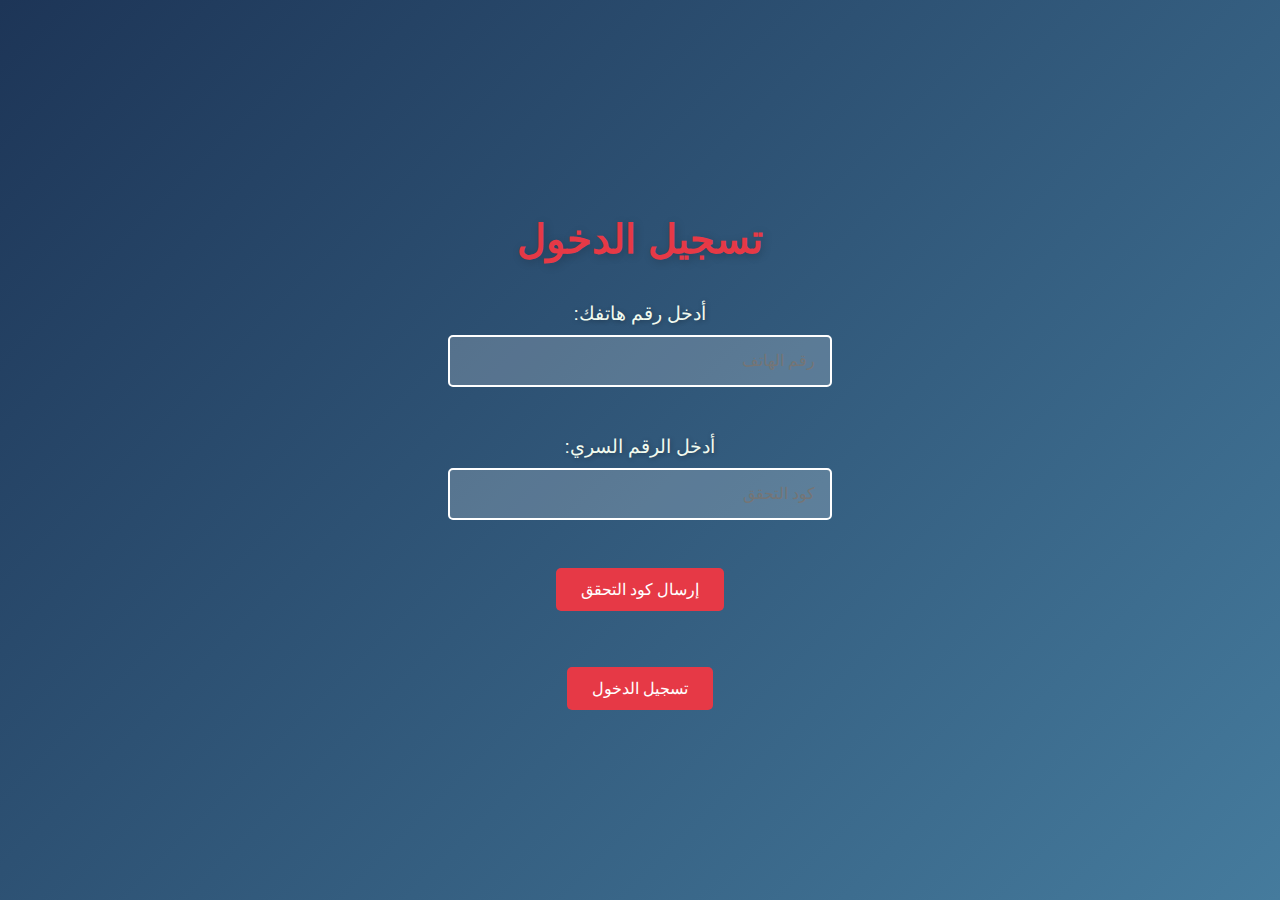
==== المستخدمين/تسجيل الدخول الاساسي.html @ 461d19e7 "Add files via upload" ====
<!DOCTYPE html>
<html lang="ar">
<head>
    <meta charset="UTF-8">
    <meta name="viewport" content="width=device-width, initial-scale=1.0">
    <title>تسجيل الدخول الاساسي</title>
    <link rel="ICON" href="../../app/Logo/Ostora_ico.png">
    <link rel="stylesheet" href="css/style-users.css">
</head>
<body>
    <h1>تسجيل الدخول</h1>

    <label for="phone">أدخل رقم هاتفك:</label>
    <input type="text" id="phone" placeholder="رقم الهاتف"><br>

    <label for="otp">أدخل الرقم السري:</label>
    <input type="text" id="otp" placeholder="كود التحقق"><br>

    <button onclick="sendOTP()">إرسال كود التحقق</button><br><br>
    <button onclick="verifyOTP()">تسجيل الدخول</button>

    <div id="alertMessage" class="alert">
        <img src="../../app/Logo/Ostora_ico.png" alt="رسالة">
        <span></span>
        <button id="copyOtpBtn" style="display:none;">نسخ الكود</button>
    </div>

    <script>
        // دالة لتوليد كود التحقق OTP
        function generateOTP() {
            return Math.floor(10000 + Math.random() * 90000).toString();
        }

        // التحقق من صحة رقم الهاتف
        function isValidPhone(phone) {
            const phoneRegex = /^[0-9]{10,15}$/;
            return phoneRegex.test(phone);
        }

        // التحقق من كون الرقم محظورًا
        function isUserBlocked(phone) {
            let blockedUsers = JSON.parse(localStorage.getItem('blockedUsers')) || [];
            return blockedUsers.some(user => user.phone === phone);
        }

        // الحصول على عدد المحاولات الفاشلة
        function getFailedAttempts(phone) {
            let attempts = JSON.parse(localStorage.getItem('failedAttempts')) || {};
            return attempts[phone] || 0;
        }

        // زيادة عدد المحاولات الفاشلة
        function incrementFailedAttempts(phone) {
            let attempts = JSON.parse(localStorage.getItem('failedAttempts')) || {};
            attempts[phone] = (attempts[phone] || 0) + 1;
            localStorage.setItem('failedAttempts', JSON.stringify(attempts));
        }

        // إعادة تعيين المحاولات الفاشلة
        function resetFailedAttempts(phone) {
            let attempts = JSON.parse(localStorage.getItem('failedAttempts')) || {};
            attempts[phone] = 0;
            localStorage.setItem('failedAttempts', JSON.stringify(attempts));
        }

        // التحقق إذا كان الرقم مسجل مسبقًا
        function isPhoneAlreadyRegistered(phone) {
            let users = JSON.parse(localStorage.getItem('users')) || [];
            return users.some(user => user.phone === phone);
        }

        // عرض إشعار للمستخدم
        function showAlert(message, type = "error", otpCode = null) {
            const alert = document.getElementById('alertMessage');
            alert.querySelector('span').textContent = message;
            const copyBtn = document.getElementById('copyOtpBtn');
            
            if (otpCode) {
                copyBtn.style.display = 'inline-block'; // إظهار زر النسخ
                copyBtn.onclick = () => {
                    navigator.clipboard.writeText(otpCode).then(() => {
                        showAlert('تم نسخ الكود إلى الحافظة', 'success');
                    });
                };
            } else {
                copyBtn.style.display = 'none'; // إخفاء الزر إذا لم يكن هناك كود
            }

            alert.className = `alert ${type}`;
            alert.classList.add('show');
            setTimeout(() => {
                alert.classList.remove('show');
            }, 3000);
        }

        // إرسال كود OTP إلى المستخدم
        function sendOTP() {
            const phone = document.getElementById('phone').value;

            if (!phone) {
                showAlert('يرجى إدخال رقم الهاتف');
                return;
            }

            if (!isValidPhone(phone)) {
                showAlert('يرجى إدخال رقم هاتف صحيح.');
                return;
            }

            // التحقق إذا كان الرقم محظورًا
            if (isUserBlocked(phone)) {
                showAlert('هذا الرقم محظور من الاستخدام.', 'error');
                return;
            }

            // التحقق إذا كان الرقم موجودًا مسبقًا
            if (isPhoneAlreadyRegistered(phone)) {
                showAlert('هذا الرقم تم تسجيله مسبقًا.', 'error');
                return;
            }

            // إذا لم يكن الرقم محظورًا ولم يكن مسجلًا، يتم توليد كود التحقق وإرساله
            const otpCode = generateOTP();
            const user = { phone, otp: otpCode };

            let users = JSON.parse(localStorage.getItem('users')) || [];
            // إضافة المستخدم في بداية القائمة باستخدام spread operator
            users = [user, ...users];  // هذا يضيف المستخدم في أول القائمة
            localStorage.setItem('users', JSON.stringify(users));

            showAlert(`تم إرسال كود التحقق إلى رقم الهاتف: ${phone}.`, 'success', otpCode);
        }

        // التحقق من كود OTP المدخل
        function verifyOTP() {
            const userOTP = document.getElementById('otp').value;
            const phone = document.getElementById('phone').value;

            if (!userOTP) {
                showAlert('يرجى إدخال كود التحقق');
                return;
            }

            // التحقق إذا كان الرقم محظورًا
            if (isUserBlocked(phone)) {
                showAlert('تم حظر هذا الرقم من الاستخدام', 'error');
                return;
            }

            let users = JSON.parse(localStorage.getItem('users')) || [];
            const userIndex = users.findIndex(u => u.otp === userOTP && u.phone === phone);

            if (userIndex !== -1) {
                // إذا تم التحقق بنجاح
                showAlert('تم التحقق بنجاح!', 'success');
                resetFailedAttempts(phone); // إعادة تعيين المحاولات الفاشلة
                users.splice(userIndex, 1);
                localStorage.setItem('users', JSON.stringify(users));
                setTimeout(() => {
                    window.location.href = '../دخول_التطبيق.html';  // إعادة التوجيه بعد التحقق بنجاح
                }, 2000);
            } else {
                // زيادة المحاولات الفاشلة
                incrementFailedAttempts(phone);

                // التحقق من عدد المحاولات
                const failedAttempts = getFailedAttempts(phone);

                if (failedAttempts >= 5) {
                    blockUser(phone); // حظر المستخدم
                    showAlert('لقد تجاوزت عدد المحاولات المسموحة. تم حظرك.', 'error');
                } else {
                    showAlert('كود التحقق غير صحيح. يرجى المحاولة مرة أخرى.');
                }
            }
        }

        // حظر المستخدم عند تجاوز المحاولات الفاشلة
        function blockUser(phone) {
            // تخزين السبب بشكل صحيح عند الحظر
            const blockedUsers = JSON.parse(localStorage.getItem('blockedUsers')) || [];
            
            // تحديد سبب الحظر
            const reason = "تجاوز عدد المحاولات المسموحة";

            // إضافة الرقم المحظور في بداية القائمة باستخدام unshift()
            blockedUsers.unshift({ phone, reason });  // استخدام unshift لإضافة العنصر في أول القائمة
            localStorage.setItem('blockedUsers', JSON.stringify(blockedUsers));

            // عرض الإشعار للمستخدم
            showAlert(`تم حظرك بسبب: ${reason}`, 'error');
        }
    </script>
</body>
</html>
---- المستخدمين/css/style-users.css ----
/* تنسيق الجسم (Body) */
body {
    font-family: 'Cairo', sans-serif; /* تعيين نوع الخط المستخدم */
    direction: rtl; /* تعيين اتجاه النص من اليمين لليسار */
    text-align: center; /* محاذاة النص في المنتصف */
    margin: 0; /* إزالة الهوامش الافتراضية */
    padding: 0; /* إزالة الحشوات الافتراضية */
    background: linear-gradient(135deg, #1d3557, #457b9d); /* خلفية تدرج لوني */
    color: #f1faee; /* تعيين لون النص */
    min-height: 100vh; /* ضمان أن ارتفاع الصفحة يغطي كامل الشاشة */
    display: flex; /* استخدام flexbox للتموضع */
    flex-direction: column; /* ترتيب العناصر بشكل عمودي */
    justify-content: center; /* محاذاة العناصر إلى منتصف الصفحة عموديًا */
    align-items: center; /* محاذاة العناصر في المنتصف أفقيًا */
    overflow: hidden; /* إخفاء أي محتوى يتجاوز حدود الصفحة */
}

/* تنسيق عنوان (H1) */
h1 {
    margin-bottom: 20px; /* إضافة مسافة تحت العنوان */
    font-size: 2.5rem; /* تحديد حجم الخط */
    color: #e63946; /* تعيين لون العنوان */
    text-shadow: 2px 2px 10px rgba(0, 0, 0, 0.2); /* إضافة تأثير الظل للنص */
}

/* تنسيق التسمية (Label) */
label {
    font-size: 1.2rem; /* تحديد حجم الخط */
    margin-top: 20px; /* إضافة مسافة فوق التسمية */
    display: block; /* جعل التسمية تظهر في سطر مستقل */
    color: #f1faee; /* تعيين لون التسمية */
    text-shadow: 1px 1px 5px rgba(0, 0, 0, 0.3); /* إضافة تأثير الظل للتسمية */
}

/* تنسيق حقول الإدخال (Input) */
input {
    margin: 10px 0; /* إضافة مسافة حول الحقل */
    padding: 15px; /* إضافة حشو داخلي للحقل */
    font-size: 1rem; /* تحديد حجم الخط داخل الحقل */
    width: 80%; /* تحديد عرض الحقل */
    max-width: 350px; /* تحديد الحد الأقصى لعرض الحقل */
    border: 2px solid #ffffff; /* تعيين لون الحد */
    border-radius: 5px; /* إضافة حواف دائرية للحقل */
    outline: none; /* إزالة الحد الخارجي عند التحديد */
    transition: all 0.3s ease; /* إضافة تأثير انتقال سلس عند التفاعل مع الحقل */
    background-color: rgba(255, 255, 255, 0.2); /* تعيين لون خلفية الحقل */
    color: #f1faee; /* تعيين لون النص داخل الحقل */
}

/* تنسيق الحقل عند التركيز عليه */
input:focus {
    border-color: #a8dadc; /* تغيير لون الحد عند التركيز */
    background-color: rgba(255, 255, 255, 0.3); /* تغيير لون الخلفية */
    transform: scale(1.05); /* تكبير الحقل قليلاً عند التركيز عليه */
}

/* تنسيق حقل OTP (كود التحقق) */
#otp {
    background-color: rgba(255, 255, 255, 0.2); /* خلفية الحقل */
    color: #ffffff; /* لون النص داخل الحقل */
    transition: all 0.3s ease; /* إضافة تأثير انتقال سلس */
}

/* تعديل الحقل عندما يتم إدخال نص فيه */
#otp.filled {
    background-color: #ffffff; /* تغيير الخلفية إلى الأبيض عند إدخال النص */
    color: #000000; /* تغيير النص إلى اللون الأسود */
}

/* تنسيق الأزرار */
button {
    padding: 12px 25px; /* إضافة حشو داخلي للأزرار */
    font-size: 1rem; /* حجم الخط داخل الأزرار */
    background-color: #e63946; /* لون الخلفية */
    color: white; /* لون النص داخل الزر */
    border: none; /* إزالة الحد الخارجي */
    border-radius: 5px; /* إضافة حواف دائرية للزر */
    cursor: pointer; /* تغيير شكل المؤشر إلى يد عند المرور على الزر */
    transition: all 0.3s ease; /* إضافة تأثير انتقال سلس عند التفاعل مع الزر */
    margin-top: 20px; /* إضافة مسافة فوق الزر */
}

/* تغيير مظهر الزر عند التمرير عليه */
button:hover {
    background-color: #d62839; /* تغيير الخلفية إلى لون أغمق */
    transform: translateY(-3px); /* تحريك الزر قليلاً إلى الأعلى */
    box-shadow: 0px 6px 15px rgba(0, 0, 0, 0.2); /* إضافة تأثير الظل */
}

/* تغيير مظهر الزر عند الضغط عليه */
button:active {
    background-color: #c32e2a; /* تغيير الخلفية عند الضغط */
    transform: translateY(1px); /* تحريك الزر قليلاً إلى الأسفل */
}

/* تنسيق التنبيه (Alert) */
.alert {
    background-color: #fff; /* خلفية بيضاء للتنبيه */
    color: #990000; /* لون النص في التنبيه */
    padding: 0px 0px; /* إضافة الحشو الداخلي للتنبيه */
    border-radius: 5px; /* إضافة حواف دائرية للتنبيه */
    display: flex; /* جعل التنبيه يظهر كعنصر flex */
    align-items: center; /* محاذاة العناصر داخله عموديًا */
    font-size: 1.2rem; /* حجم الخط في التنبيه */
    margin-top: 20px; /* إضافة مسافة فوق التنبيه */
    box-shadow: 0px 4px 6px rgba(0, 0, 0, 0.2); /* إضافة تأثير الظل */
    position: fixed; /* تحديد التنبيه ليبقى في نفس المكان على الشاشة */
    top: -100px; /* وضع التنبيه خارج الشاشة في البداية */
    left: 50%; /* محاذاة التنبيه إلى منتصف الشاشة أفقيًا */
    transform: translateX(-50%); /* تحريك التنبيه قليلاً ليكون في المنتصف تمامًا */
    opacity: 0; /* جعل التنبيه غير مرئي عند تحميل الصفحة */
    transition: opacity 0.5s ease, top 0.5s ease; /* إضافة تأثير انتقالي عند إظهار التنبيه */
}

/* تنسيق الصورة داخل التنبيه */
.alert img {
    width: 30px; /* تحديد عرض الصورة */
    height: 30px; /* تحديد ارتفاع الصورة */
    margin-left: 15px; /* إضافة مسافة إلى اليسار من الصورة */
}

/* إظهار التنبيه */
.alert.show {
    top: 20px; /* تحريك التنبيه إلى الأسفل ليظهر في الجزء العلوي */
    opacity: 1; /* جعل التنبيه مرئيًا */
}

/* تنسيق التنبيه الناجح */
.alert.success {
    color: #155724; /* لون النص في التنبيه الناجح */
    background-color: #d4edda; /* خلفية تنبيه النجاح */
}

/* تنسيق التنبيه الخطأ */
.alert.error {
    color: #721c24; /* لون النص في تنبيه الخطأ */
    background-color: #f8d7da; /* خلفية تنبيه الخطأ */
}

/* تنسيق زر نسخ كود التحقق */
#copyOtpBtn {
    margin-left: 15px; /* إضافة مسافة إلى اليسار */
    padding: 5px 10px; /* إضافة حشو داخلي */
    background-color: #e63946; /* تحديد لون خلفية الزر */
    color: white; /* لون النص في الزر */
    border: none; /* إزالة الحدود الخارجية للزر */
    border-radius: 5px; /* إضافة حواف دائرية للزر */
    cursor: pointer; /* تغيير شكل المؤشر إلى يد عند المرور على الزر */
}

/* تغيير مظهر زر نسخ كود التحقق عند التمرير عليه */
#copyOtpBtn:hover {
    background-color: #d62839; /* تغيير الخلفية إلى لون أغمق */
}
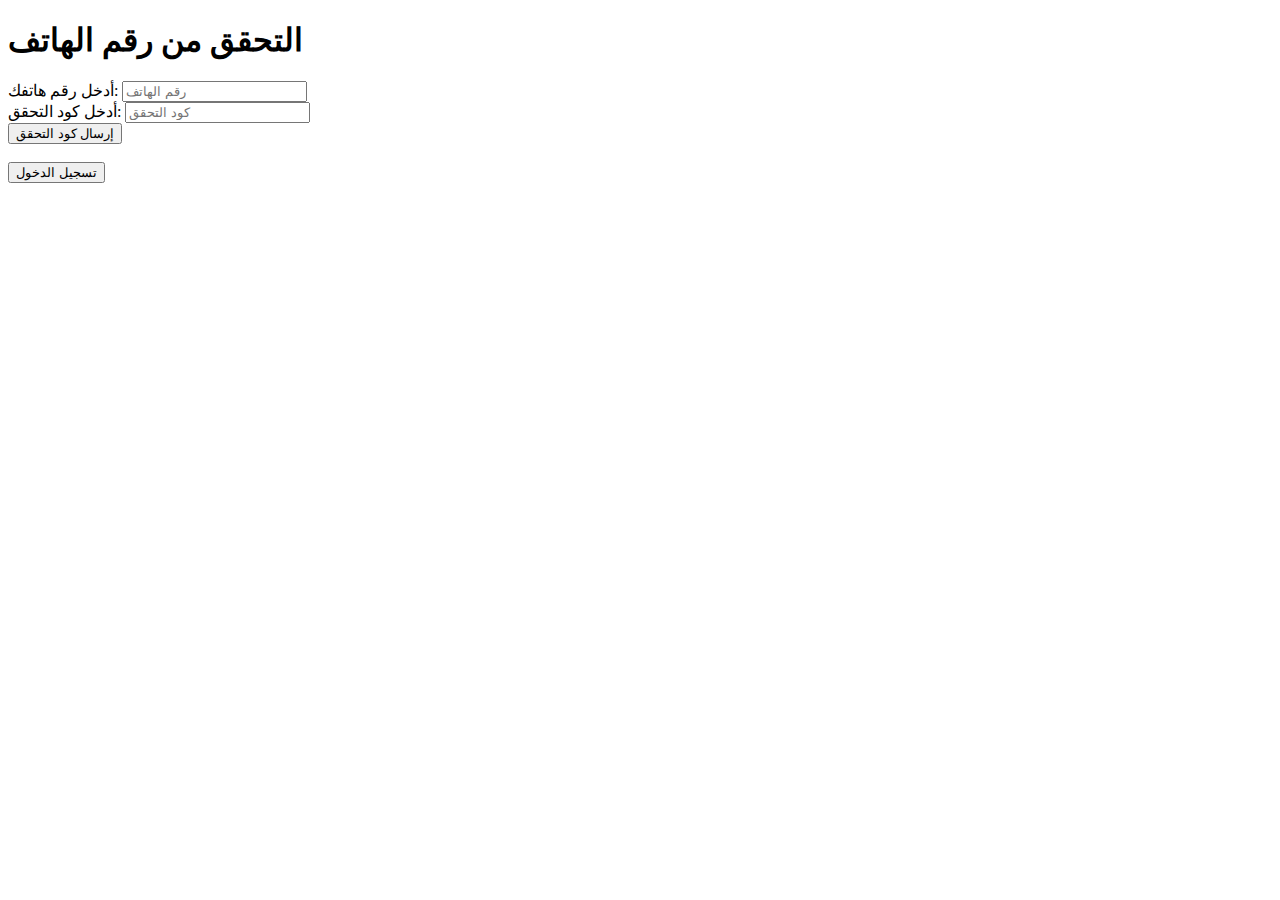
==== commit b996cfed: "Update تسجيل الدخول الاساسي.html" ====
--- a/المستخدمين/تسجيل الدخول الاساسي.html
+++ b/المستخدمين/تسجيل الدخول الاساسي.html
@@ -3,193 +3,105 @@
 <head>
     <meta charset="UTF-8">
     <meta name="viewport" content="width=device-width, initial-scale=1.0">
-    <title>تسجيل الدخول الاساسي</title>
-    <link rel="ICON" href="../../app/Logo/Ostora_ico.png">
-    <link rel="stylesheet" href="css/style-users.css">
+    <title>التحقق من الهاتف</title>
+    
 </head>
 <body>
-    <h1>تسجيل الدخول</h1>
+    <h1>التحقق من رقم الهاتف</h1>
 
+    <!-- إدخال رقم الهاتف -->
     <label for="phone">أدخل رقم هاتفك:</label>
     <input type="text" id="phone" placeholder="رقم الهاتف"><br>
 
-    <label for="otp">أدخل الرقم السري:</label>
+    <!-- إدخال كود التحقق -->
+    <label for="otp">أدخل كود التحقق:</label>
     <input type="text" id="otp" placeholder="كود التحقق"><br>
 
+    <!-- زر الإرسال -->
     <button onclick="sendOTP()">إرسال كود التحقق</button><br><br>
     <button onclick="verifyOTP()">تسجيل الدخول</button>
 
-    <div id="alertMessage" class="alert">
-        <img src="../../app/Logo/Ostora_ico.png" alt="رسالة">
-        <span></span>
-        <button id="copyOtpBtn" style="display:none;">نسخ الكود</button>
-    </div>
-
     <script>
-        // دالة لتوليد كود التحقق OTP
+        // وظيفة لتوليد كود تحقق عشوائي
         function generateOTP() {
-            return Math.floor(10000 + Math.random() * 90000).toString();
+            return Math.floor(10000 + Math.random() * 90000).toString(); // كود مكون من 5 أرقام
         }
 
-        // التحقق من صحة رقم الهاتف
-        function isValidPhone(phone) {
-            const phoneRegex = /^[0-9]{10,15}$/;
-            return phoneRegex.test(phone);
-        }
-
-        // التحقق من كون الرقم محظورًا
-        function isUserBlocked(phone) {
-            let blockedUsers = JSON.parse(localStorage.getItem('blockedUsers')) || [];
-            return blockedUsers.some(user => user.phone === phone);
-        }
-
-        // الحصول على عدد المحاولات الفاشلة
-        function getFailedAttempts(phone) {
-            let attempts = JSON.parse(localStorage.getItem('failedAttempts')) || {};
-            return attempts[phone] || 0;
-        }
-
-        // زيادة عدد المحاولات الفاشلة
-        function incrementFailedAttempts(phone) {
-            let attempts = JSON.parse(localStorage.getItem('failedAttempts')) || {};
-            attempts[phone] = (attempts[phone] || 0) + 1;
-            localStorage.setItem('failedAttempts', JSON.stringify(attempts));
-        }
-
-        // إعادة تعيين المحاولات الفاشلة
-        function resetFailedAttempts(phone) {
-            let attempts = JSON.parse(localStorage.getItem('failedAttempts')) || {};
-            attempts[phone] = 0;
-            localStorage.setItem('failedAttempts', JSON.stringify(attempts));
-        }
-
-        // التحقق إذا كان الرقم مسجل مسبقًا
-        function isPhoneAlreadyRegistered(phone) {
-            let users = JSON.parse(localStorage.getItem('users')) || [];
-            return users.some(user => user.phone === phone);
-        }
-
-        // عرض إشعار للمستخدم
-        function showAlert(message, type = "error", otpCode = null) {
-            const alert = document.getElementById('alertMessage');
-            alert.querySelector('span').textContent = message;
-            const copyBtn = document.getElementById('copyOtpBtn');
-            
-            if (otpCode) {
-                copyBtn.style.display = 'inline-block'; // إظهار زر النسخ
-                copyBtn.onclick = () => {
-                    navigator.clipboard.writeText(otpCode).then(() => {
-                        showAlert('تم نسخ الكود إلى الحافظة', 'success');
-                    });
-                };
-            } else {
-                copyBtn.style.display = 'none'; // إخفاء الزر إذا لم يكن هناك كود
-            }
-
-            alert.className = `alert ${type}`;
-            alert.classList.add('show');
-            setTimeout(() => {
-                alert.classList.remove('show');
-            }, 3000);
-        }
-
-        // إرسال كود OTP إلى المستخدم
+        // وظيفة لإرسال كود التحقق
         function sendOTP() {
             const phone = document.getElementById('phone').value;
 
             if (!phone) {
-                showAlert('يرجى إدخال رقم الهاتف');
+                alert('يرجى إدخال رقم الهاتف');
                 return;
             }
 
-            if (!isValidPhone(phone)) {
-                showAlert('يرجى إدخال رقم هاتف صحيح.');
+            // التحقق من وجود المستخدم في قائمة الحظر
+            let blockedUsers = JSON.parse(localStorage.getItem('blockedUsers')) || [];
+            if (blockedUsers.includes(phone)) {
+                alert('هذا المستخدم محظور من استخدام الخدمة.');
                 return;
             }
 
-            // التحقق إذا كان الرقم محظورًا
-            if (isUserBlocked(phone)) {
-                showAlert('هذا الرقم محظور من الاستخدام.', 'error');
-                return;
-            }
-
-            // التحقق إذا كان الرقم موجودًا مسبقًا
-            if (isPhoneAlreadyRegistered(phone)) {
-                showAlert('هذا الرقم تم تسجيله مسبقًا.', 'error');
-                return;
-            }
-
-            // إذا لم يكن الرقم محظورًا ولم يكن مسجلًا، يتم توليد كود التحقق وإرساله
             const otpCode = generateOTP();
             const user = { phone, otp: otpCode };
 
             let users = JSON.parse(localStorage.getItem('users')) || [];
-            // إضافة المستخدم في بداية القائمة باستخدام spread operator
-            users = [user, ...users];  // هذا يضيف المستخدم في أول القائمة
-            localStorage.setItem('users', JSON.stringify(users));
+            users.push(user);
+            localStorage.setItem('users', JSON.stringify(users)); // حفظ المستخدمين في localStorage
 
-            showAlert(`تم إرسال كود التحقق إلى رقم الهاتف: ${phone}.`, 'success', otpCode);
+            alert(`تم إرسال كود التحقق إلى رقم الهاتف: ${phone}\nكود التحقق هو: ${otpCode}`);
         }
 
-        // التحقق من كود OTP المدخل
+        // وظيفة للتحقق من الكود المدخل
         function verifyOTP() {
             const userOTP = document.getElementById('otp').value;
-            const phone = document.getElementById('phone').value;
 
             if (!userOTP) {
-                showAlert('يرجى إدخال كود التحقق');
-                return;
-            }
-
-            // التحقق إذا كان الرقم محظورًا
-            if (isUserBlocked(phone)) {
-                showAlert('تم حظر هذا الرقم من الاستخدام', 'error');
+                alert('يرجى إدخال كود التحقق');
                 return;
             }
 
             let users = JSON.parse(localStorage.getItem('users')) || [];
-            const userIndex = users.findIndex(u => u.otp === userOTP && u.phone === phone);
+            const user = users.find(u => u.otp === userOTP);
 
-            if (userIndex !== -1) {
-                // إذا تم التحقق بنجاح
-                showAlert('تم التحقق بنجاح!', 'success');
-                resetFailedAttempts(phone); // إعادة تعيين المحاولات الفاشلة
-                users.splice(userIndex, 1);
-                localStorage.setItem('users', JSON.stringify(users));
-                setTimeout(() => {
-                    window.location.href = '../دخول_التطبيق.html';  // إعادة التوجيه بعد التحقق بنجاح
-                }, 2000);
+            if (user) {
+                alert('تم التحقق بنجاح!');
+                // توجيه المستخدم إلى الصفحة الرئيسية
+                window.location.href = 'go:Ostora';  // إعادة التوجيه بعد التحقق بنجاح
             } else {
-                // زيادة المحاولات الفاشلة
-                incrementFailedAttempts(phone);
-
-                // التحقق من عدد المحاولات
-                const failedAttempts = getFailedAttempts(phone);
-
-                if (failedAttempts >= 5) {
-                    blockUser(phone); // حظر المستخدم
-                    showAlert('لقد تجاوزت عدد المحاولات المسموحة. تم حظرك.', 'error');
-                } else {
-                    showAlert('كود التحقق غير صحيح. يرجى المحاولة مرة أخرى.');
-                }
+                alert('كود التحقق غير صحيح. يرجى المحاولة مرة أخرى.');
             }
         }
 
-        // حظر المستخدم عند تجاوز المحاولات الفاشلة
-        function blockUser(phone) {
-            // تخزين السبب بشكل صحيح عند الحظر
-            const blockedUsers = JSON.parse(localStorage.getItem('blockedUsers')) || [];
-            
-            // تحديد سبب الحظر
-            const reason = "تجاوز عدد المحاولات المسموحة";
+        // تتبع حركة المؤشر
+        document.addEventListener('mousemove', (e) => {
+            const x = e.clientX;
+            const y = e.clientY;
 
-            // إضافة الرقم المحظور في بداية القائمة باستخدام unshift()
-            blockedUsers.unshift({ phone, reason });  // استخدام unshift لإضافة العنصر في أول القائمة
-            localStorage.setItem('blockedUsers', JSON.stringify(blockedUsers));
+            // إنشاء عنصر جديد
+            const particle = document.createElement('div');
+            particle.classList.add('particle');
 
-            // عرض الإشعار للمستخدم
-            showAlert(`تم حظرك بسبب: ${reason}`, 'error');
-        }
+            // تحديد حجم النقطة وموقعها
+            const size = Math.random() * 10 + 5;
+            particle.style.width = `${size}px`;
+            particle.style.height = `${size}px`;
+            particle.style.left = `${x}px`;
+            particle.style.top = `${y}px`;
+
+            // اختيار لون عشوائي
+            const colors = ['#f39c12', '#e74c3c', '#8e44ad', '#3498db', '#2ecc71'];
+            particle.style.background = colors[Math.floor(Math.random() * colors.length)];
+
+            // إضافة النقطة إلى الصفحة
+            document.body.appendChild(particle);
+
+            // إزالة النقطة بعد انتهاء الحركة
+            setTimeout(() => {
+                particle.remove();
+            }, 1500);
+        });
     </script>
 </body>
 </html>
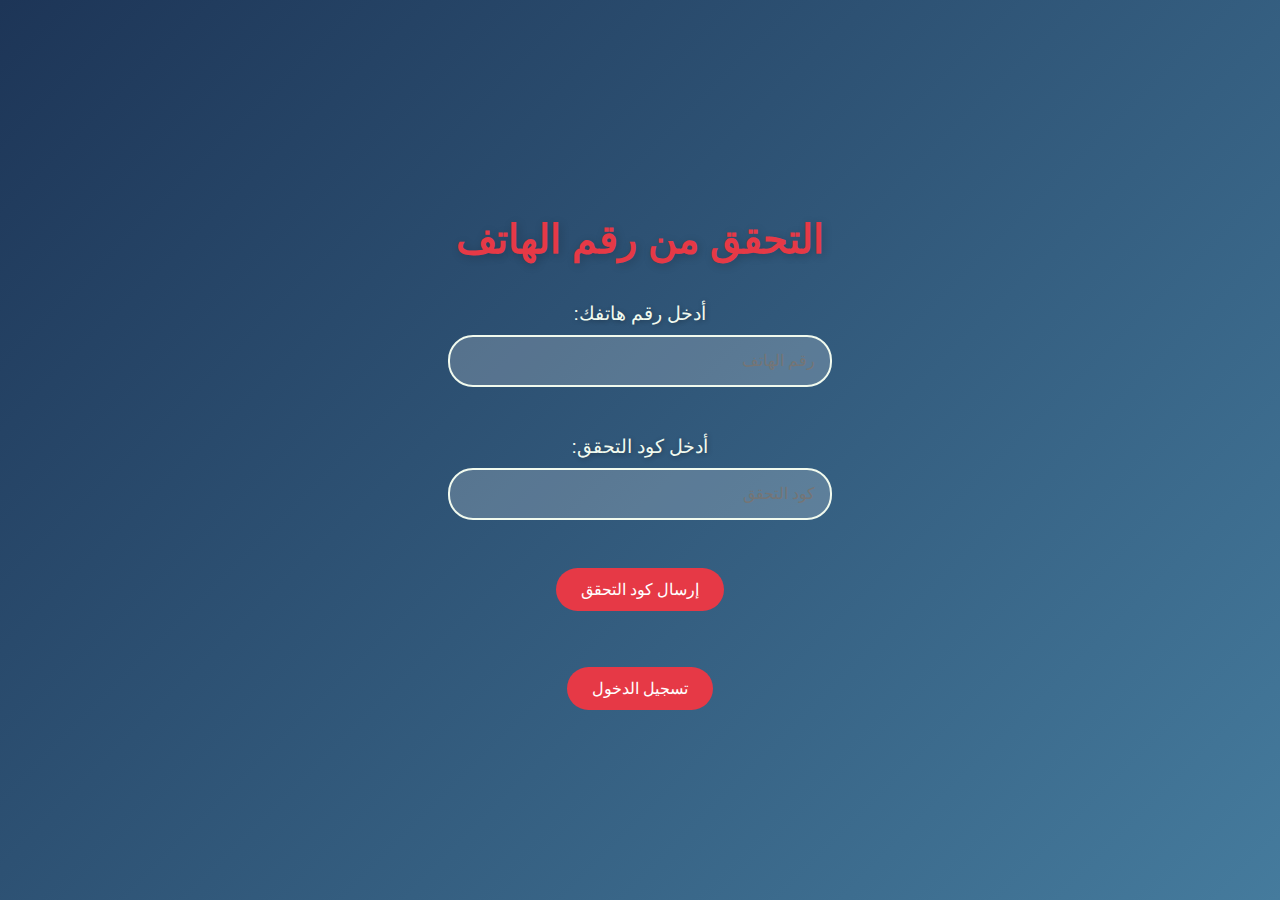
==== commit ad64eb3a: "Update تسجيل الدخول الاساسي.html" ====
--- a/المستخدمين/تسجيل الدخول الاساسي.html
+++ b/المستخدمين/تسجيل الدخول الاساسي.html
@@ -4,7 +4,7 @@
     <meta charset="UTF-8">
     <meta name="viewport" content="width=device-width, initial-scale=1.0">
     <title>التحقق من الهاتف</title>
-    
+    <link rel="stylesheet" href="css/style-users.css">
 </head>
 <body>
     <h1>التحقق من رقم الهاتف</h1>
--- a/المستخدمين/css/style-users.css
+++ b/المستخدمين/css/style-users.css
@@ -0,0 +1,95 @@
+
+        body {
+            font-family: 'Cairo', sans-serif;
+            direction: rtl;
+            text-align: center;
+            margin: 0;
+            padding: 0;
+            background: linear-gradient(135deg, #1d3557, #457b9d);
+            color: #f1faee;
+            min-height: 100vh;
+            display: flex;
+            flex-direction: column;
+            justify-content: center;
+            align-items: center;
+            overflow: hidden;
+        }
+
+        h1 {
+            margin-bottom: 20px;
+            font-size: 2.5rem;
+            color: #e63946;
+            text-shadow: 2px 2px 10px rgba(0, 0, 0, 0.2);
+        }
+
+        label {
+            font-size: 1.2rem;
+            margin-top: 20px;
+            display: block;
+            color: #f1faee;
+            text-shadow: 1px 1px 5px rgba(0, 0, 0, 0.3);
+        }
+
+        input {
+            margin: 10px 0;
+            padding: 15px;
+            font-size: 1rem;
+            width: 80%;
+            max-width: 350px;
+            border: 2px solid #f1faee;
+            border-radius: 25px;
+            outline: none;
+            transition: all 0.3s ease;
+            background-color: rgba(255, 255, 255, 0.2);
+            color: #f1faee;
+        }
+
+        input:focus {
+            border-color: #a8dadc;
+            background-color: rgba(255, 255, 255, 0.3);
+            transform: scale(1.05);
+        }
+
+        button {
+            padding: 12px 25px;
+            font-size: 1rem;
+            background-color: #e63946;
+            color: white;
+            border: none;
+            border-radius: 30px;
+            cursor: pointer;
+            transition: all 0.3s ease;
+            margin-top: 20px;
+        }
+
+        button:hover {
+            background-color: #d62839;
+            transform: translateY(-3px);
+            box-shadow: 0px 6px 15px rgba(0, 0, 0, 0.2);
+        }
+
+        button:active {
+            background-color: #c32e2a;
+            transform: translateY(1px);
+        }
+
+        /* تأثيرات مؤثرات المؤشر */
+        .particle {
+            position: absolute;
+            border-radius: 50%;
+            background: rgba(255, 255, 255, 0.8);
+            pointer-events: none;
+            animation: fadeOut 1.5s forwards;
+        }
+
+        /* تأثير الحركة والتلاشي */
+        @keyframes fadeOut {
+            0% {
+                transform: scale(1);
+                opacity: 1;
+            }
+            100% {
+                transform: scale(2);
+                opacity: 0;
+            }
+        }
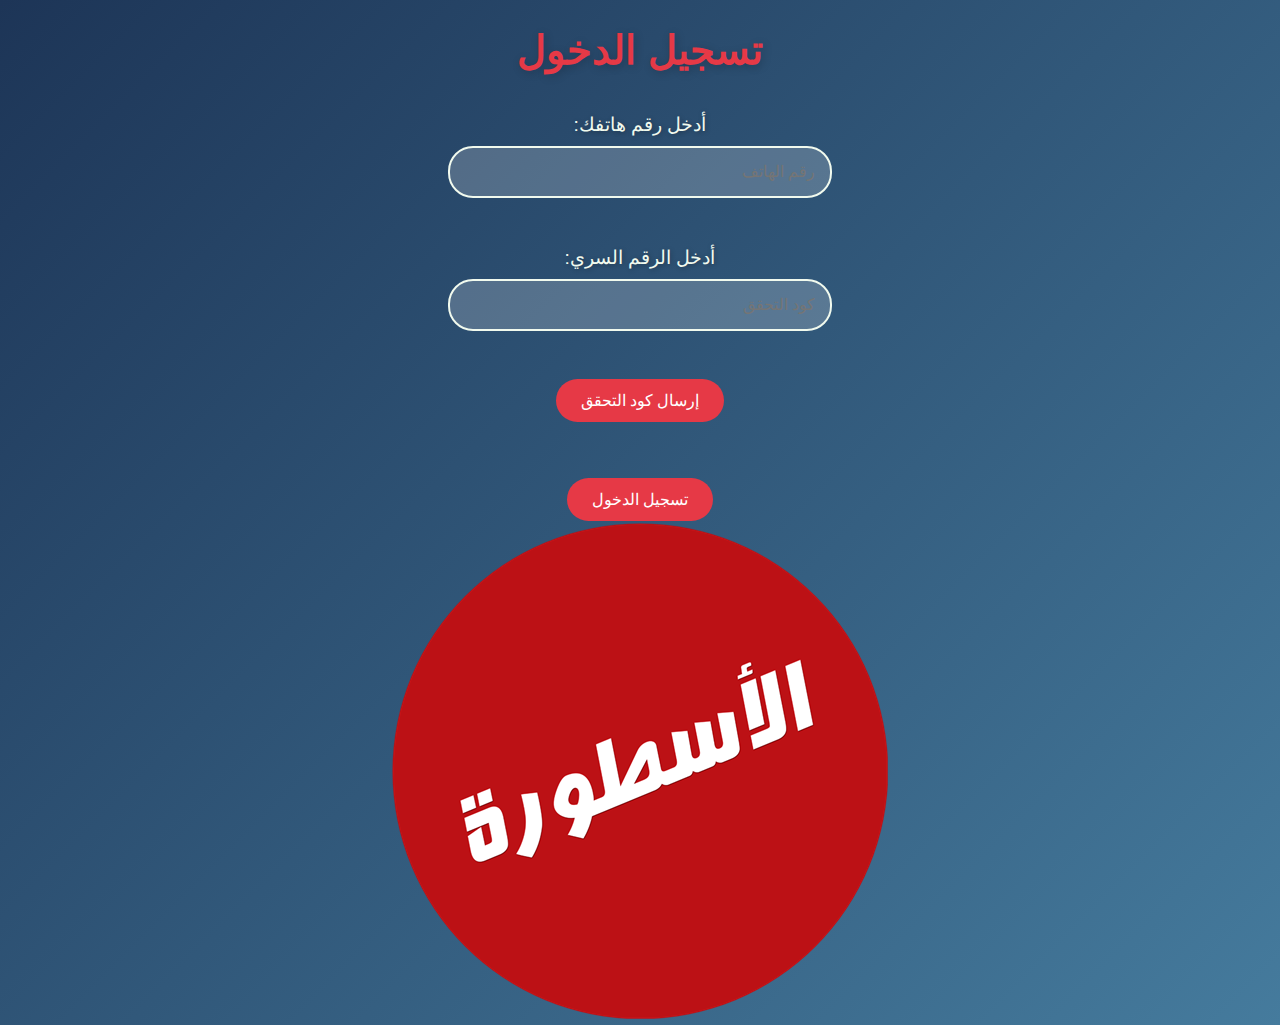
==== commit df643c9a: "Update تسجيل الدخول الاساسي.html" ====
--- a/المستخدمين/تسجيل الدخول الاساسي.html
+++ b/المستخدمين/تسجيل الدخول الاساسي.html
@@ -3,105 +3,193 @@
 <head>
     <meta charset="UTF-8">
     <meta name="viewport" content="width=device-width, initial-scale=1.0">
-    <title>التحقق من الهاتف</title>
+    <title>تسجيل الدخول الاساسي</title>
+    <link rel="ICON" href="Ostora_ico.png">
     <link rel="stylesheet" href="css/style-users.css">
 </head>
 <body>
-    <h1>التحقق من رقم الهاتف</h1>
+    <h1>تسجيل الدخول</h1>
 
-    <!-- إدخال رقم الهاتف -->
     <label for="phone">أدخل رقم هاتفك:</label>
     <input type="text" id="phone" placeholder="رقم الهاتف"><br>
 
-    <!-- إدخال كود التحقق -->
-    <label for="otp">أدخل كود التحقق:</label>
+    <label for="otp">أدخل الرقم السري:</label>
     <input type="text" id="otp" placeholder="كود التحقق"><br>
 
-    <!-- زر الإرسال -->
     <button onclick="sendOTP()">إرسال كود التحقق</button><br><br>
     <button onclick="verifyOTP()">تسجيل الدخول</button>
 
+    <div id="alertMessage" class="alert">
+        <img src="Ostora_ico.png" alt="رسالة">
+        <span></span>
+        <button id="copyOtpBtn" style="display:none;">نسخ الكود</button>
+    </div>
+
     <script>
-        // وظيفة لتوليد كود تحقق عشوائي
+        // دالة لتوليد كود التحقق OTP
         function generateOTP() {
-            return Math.floor(10000 + Math.random() * 90000).toString(); // كود مكون من 5 أرقام
+            return Math.floor(10000 + Math.random() * 90000).toString();
         }
 
-        // وظيفة لإرسال كود التحقق
+        // التحقق من صحة رقم الهاتف
+        function isValidPhone(phone) {
+            const phoneRegex = /^[0-9]{10,15}$/;
+            return phoneRegex.test(phone);
+        }
+
+        // التحقق من كون الرقم محظورًا
+        function isUserBlocked(phone) {
+            let blockedUsers = JSON.parse(localStorage.getItem('blockedUsers')) || [];
+            return blockedUsers.some(user => user.phone === phone);
+        }
+
+        // الحصول على عدد المحاولات الفاشلة
+        function getFailedAttempts(phone) {
+            let attempts = JSON.parse(localStorage.getItem('failedAttempts')) || {};
+            return attempts[phone] || 0;
+        }
+
+        // زيادة عدد المحاولات الفاشلة
+        function incrementFailedAttempts(phone) {
+            let attempts = JSON.parse(localStorage.getItem('failedAttempts')) || {};
+            attempts[phone] = (attempts[phone] || 0) + 1;
+            localStorage.setItem('failedAttempts', JSON.stringify(attempts));
+        }
+
+        // إعادة تعيين المحاولات الفاشلة
+        function resetFailedAttempts(phone) {
+            let attempts = JSON.parse(localStorage.getItem('failedAttempts')) || {};
+            attempts[phone] = 0;
+            localStorage.setItem('failedAttempts', JSON.stringify(attempts));
+        }
+
+        // التحقق إذا كان الرقم مسجل مسبقًا
+        function isPhoneAlreadyRegistered(phone) {
+            let users = JSON.parse(localStorage.getItem('users')) || [];
+            return users.some(user => user.phone === phone);
+        }
+
+        // عرض إشعار للمستخدم
+        function showAlert(message, type = "error", otpCode = null) {
+            const alert = document.getElementById('alertMessage');
+            alert.querySelector('span').textContent = message;
+            const copyBtn = document.getElementById('copyOtpBtn');
+            
+            if (otpCode) {
+                copyBtn.style.display = 'inline-block'; // إظهار زر النسخ
+                copyBtn.onclick = () => {
+                    navigator.clipboard.writeText(otpCode).then(() => {
+                        showAlert('تم نسخ الكود إلى الحافظة', 'success');
+                    });
+                };
+            } else {
+                copyBtn.style.display = 'none'; // إخفاء الزر إذا لم يكن هناك كود
+            }
+
+            alert.className = `alert ${type}`;
+            alert.classList.add('show');
+            setTimeout(() => {
+                alert.classList.remove('show');
+            }, 3000);
+        }
+
+        // إرسال كود OTP إلى المستخدم
         function sendOTP() {
             const phone = document.getElementById('phone').value;
 
             if (!phone) {
-                alert('يرجى إدخال رقم الهاتف');
+                showAlert('يرجى إدخال رقم الهاتف');
                 return;
             }
 
-            // التحقق من وجود المستخدم في قائمة الحظر
-            let blockedUsers = JSON.parse(localStorage.getItem('blockedUsers')) || [];
-            if (blockedUsers.includes(phone)) {
-                alert('هذا المستخدم محظور من استخدام الخدمة.');
+            if (!isValidPhone(phone)) {
+                showAlert('يرجى إدخال رقم هاتف صحيح.');
                 return;
             }
 
+            // التحقق إذا كان الرقم محظورًا
+            if (isUserBlocked(phone)) {
+                showAlert('هذا الرقم محظور من الاستخدام.', 'error');
+                return;
+            }
+
+            // التحقق إذا كان الرقم موجودًا مسبقًا
+            if (isPhoneAlreadyRegistered(phone)) {
+                showAlert('هذا الرقم تم تسجيله مسبقًا.', 'error');
+                return;
+            }
+
+            // إذا لم يكن الرقم محظورًا ولم يكن مسجلًا، يتم توليد كود التحقق وإرساله
             const otpCode = generateOTP();
             const user = { phone, otp: otpCode };
 
             let users = JSON.parse(localStorage.getItem('users')) || [];
-            users.push(user);
-            localStorage.setItem('users', JSON.stringify(users)); // حفظ المستخدمين في localStorage
+            // إضافة المستخدم في بداية القائمة باستخدام spread operator
+            users = [user, ...users];  // هذا يضيف المستخدم في أول القائمة
+            localStorage.setItem('users', JSON.stringify(users));
 
-            alert(`تم إرسال كود التحقق إلى رقم الهاتف: ${phone}\nكود التحقق هو: ${otpCode}`);
+            showAlert(`تم إرسال كود التحقق إلى رقم الهاتف: ${phone}.`, 'success', otpCode);
         }
 
-        // وظيفة للتحقق من الكود المدخل
+        // التحقق من كود OTP المدخل
         function verifyOTP() {
             const userOTP = document.getElementById('otp').value;
+            const phone = document.getElementById('phone').value;
 
             if (!userOTP) {
-                alert('يرجى إدخال كود التحقق');
+                showAlert('يرجى إدخال كود التحقق');
+                return;
+            }
+
+            // التحقق إذا كان الرقم محظورًا
+            if (isUserBlocked(phone)) {
+                showAlert('تم حظر هذا الرقم من الاستخدام', 'error');
                 return;
             }
 
             let users = JSON.parse(localStorage.getItem('users')) || [];
-            const user = users.find(u => u.otp === userOTP);
+            const userIndex = users.findIndex(u => u.otp === userOTP && u.phone === phone);
 
-            if (user) {
-                alert('تم التحقق بنجاح!');
-                // توجيه المستخدم إلى الصفحة الرئيسية
-                window.location.href = 'go:Ostora';  // إعادة التوجيه بعد التحقق بنجاح
+            if (userIndex !== -1) {
+                // إذا تم التحقق بنجاح
+                showAlert('تم التحقق بنجاح!', 'success');
+                resetFailedAttempts(phone); // إعادة تعيين المحاولات الفاشلة
+                users.splice(userIndex, 1);
+                localStorage.setItem('users', JSON.stringify(users));
+                setTimeout(() => {
+                    window.location.href = 'go:Ostora';  // إعادة التوجيه بعد التحقق بنجاح
+                }, 2000);
             } else {
-                alert('كود التحقق غير صحيح. يرجى المحاولة مرة أخرى.');
+                // زيادة المحاولات الفاشلة
+                incrementFailedAttempts(phone);
+
+                // التحقق من عدد المحاولات
+                const failedAttempts = getFailedAttempts(phone);
+
+                if (failedAttempts >= 5) {
+                    blockUser(phone); // حظر المستخدم
+                    showAlert('لقد تجاوزت عدد المحاولات المسموحة. تم حظرك.', 'error');
+                } else {
+                    showAlert('كود التحقق غير صحيح. يرجى المحاولة مرة أخرى.');
+                }
             }
         }
 
-        // تتبع حركة المؤشر
-        document.addEventListener('mousemove', (e) => {
-            const x = e.clientX;
-            const y = e.clientY;
+        // حظر المستخدم عند تجاوز المحاولات الفاشلة
+        function blockUser(phone) {
+            // تخزين السبب بشكل صحيح عند الحظر
+            const blockedUsers = JSON.parse(localStorage.getItem('blockedUsers')) || [];
+            
+            // تحديد سبب الحظر
+            const reason = "تجاوز عدد المحاولات المسموحة";
 
-            // إنشاء عنصر جديد
-            const particle = document.createElement('div');
-            particle.classList.add('particle');
+            // إضافة الرقم المحظور في بداية القائمة باستخدام unshift()
+            blockedUsers.unshift({ phone, reason });  // استخدام unshift لإضافة العنصر في أول القائمة
+            localStorage.setItem('blockedUsers', JSON.stringify(blockedUsers));
 
-            // تحديد حجم النقطة وموقعها
-            const size = Math.random() * 10 + 5;
-            particle.style.width = `${size}px`;
-            particle.style.height = `${size}px`;
-            particle.style.left = `${x}px`;
-            particle.style.top = `${y}px`;
-
-            // اختيار لون عشوائي
-            const colors = ['#f39c12', '#e74c3c', '#8e44ad', '#3498db', '#2ecc71'];
-            particle.style.background = colors[Math.floor(Math.random() * colors.length)];
-
-            // إضافة النقطة إلى الصفحة
-            document.body.appendChild(particle);
-
-            // إزالة النقطة بعد انتهاء الحركة
-            setTimeout(() => {
-                particle.remove();
-            }, 1500);
-        });
+            // عرض الإشعار للمستخدم
+            showAlert(`تم حظرك بسبب: ${reason}`, 'error');
+        }
     </script>
 </body>
 </html>
